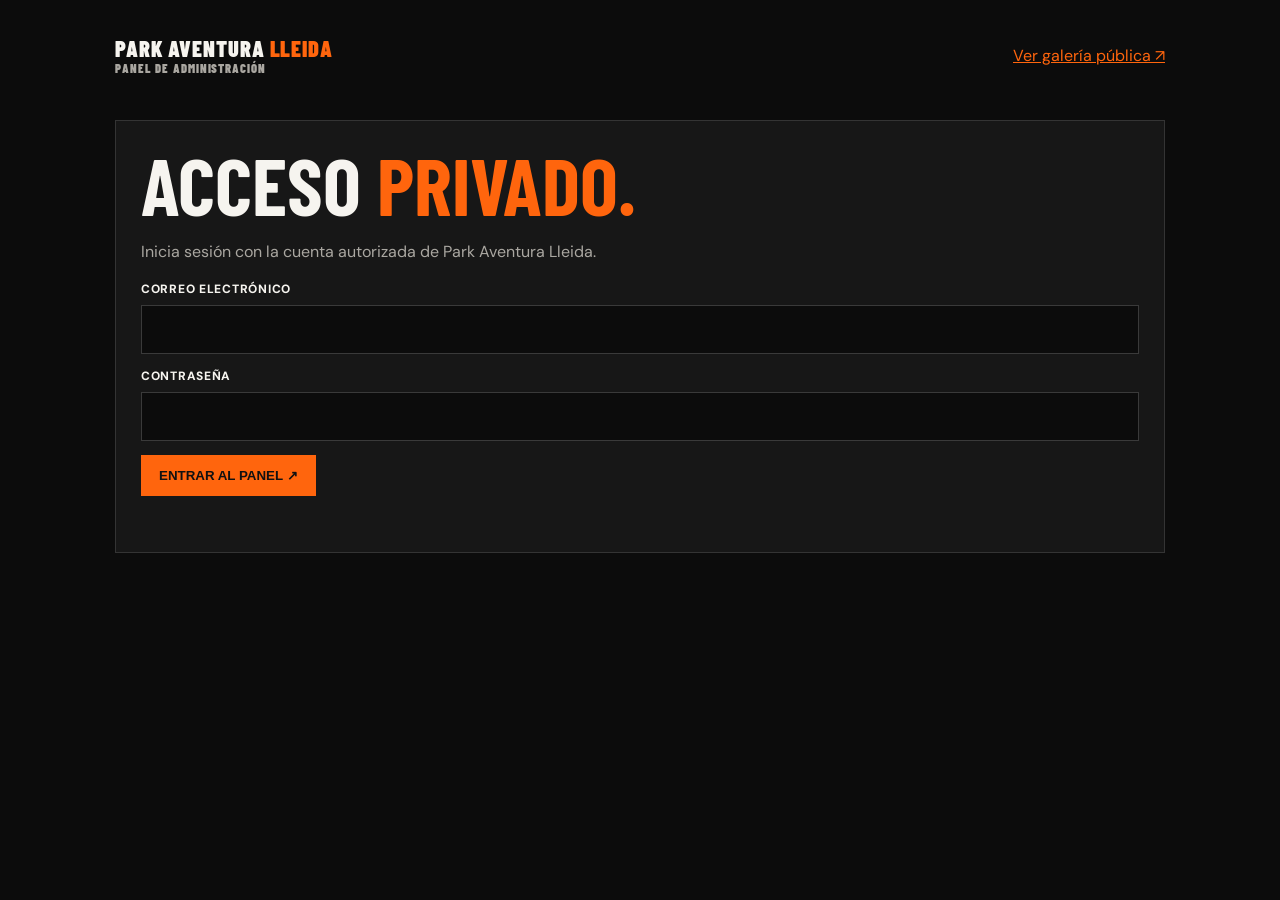
==== admin.html @ 03ae4fe8 "Create secure Park Aventura admin photo panel" ====
<!doctype html>
<html lang="es"><head><meta charset="utf-8"><meta name="viewport" content="width=device-width,initial-scale=1"><meta name="robots" content="noindex,nofollow"><meta name="theme-color" content="#0c0c0c"><title>Administración · Park Aventura Lleida</title><link href="https://fonts.googleapis.com/css2?family=Barlow+Condensed:wght@600;700;800;900&family=DM+Sans:wght@400;500;700;800&display=swap" rel="stylesheet"><style>
:root{color-scheme:dark;--bg:#0c0c0c;--panel:#171717;--orange:#ff650d;--white:#f6f4ef;--muted:#aaa7a1}*{box-sizing:border-box}body{margin:0;background:var(--bg);color:var(--white);font-family:'DM Sans',sans-serif;min-height:100vh}.wrap{width:min(1050px,calc(100% - 32px));margin:auto;padding:35px 0 70px}.top{display:flex;align-items:center;justify-content:space-between;gap:15px;margin-bottom:45px}.brand{font:900 1.4rem 'Barlow Condensed';letter-spacing:.04em}.brand span{color:var(--orange)}a{color:var(--orange)}h1,h2{font-family:'Barlow Condensed';text-transform:uppercase;line-height:.95;margin:0 0 14px}h1{font-size:clamp(3rem,8vw,5rem)}h2{font-size:2.3rem}.muted{color:var(--muted);line-height:1.7}.panel{background:var(--panel);border:1px solid #ffffff20;padding:25px;margin:20px 0}.field{display:grid;gap:8px;margin:14px 0}.field label{font-size:.75rem;font-weight:800;text-transform:uppercase;letter-spacing:.06em}.field input,.field textarea,.field select{width:100%;padding:13px;background:#0c0c0c;border:1px solid #ffffff30;color:white;font:inherit}.field textarea{min-height:80px}.btn{border:0;background:var(--orange);color:#111;font-weight:900;padding:13px 18px;cursor:pointer;text-transform:uppercase}.btn.secondary{background:transparent;border:1px solid #ffffff40;color:white}.btn:disabled{opacity:.5;cursor:wait}.row{display:flex;gap:12px;align-items:center;flex-wrap:wrap}.hidden{display:none!important}.status{margin-top:12px;font-size:.85rem;color:#ffb16f;min-height:1.4em}.grid{display:grid;grid-template-columns:repeat(auto-fill,minmax(210px,1fr));gap:15px}.photo{background:#101010;border:1px solid #ffffff20;overflow:hidden}.photo img{width:100%;height:165px;object-fit:cover;display:block}.photo-body{padding:12px}.photo-body strong{display:block;margin-bottom:8px}.photo-body small{color:var(--muted)}.photo-body button{margin-top:12px}.hint{font-size:.78rem;color:var(--muted)}@media(max-width:600px){.panel{padding:17px}.top{align-items:flex-start}}
</style></head><body><main class="wrap"><header class="top"><div class="brand">PARK AVENTURA <span>LLEIDA</span><div class="hint">PANEL DE ADMINISTRACIÓN</div></div><a href="/galeria">Ver galería pública ↗</a></header>
<section id="loginPanel" class="panel"><h1>Acceso <span style="color:var(--orange)">privado.</span></h1><p class="muted">Inicia sesión con la cuenta autorizada de Park Aventura Lleida.</p><form id="loginForm"><div class="field"><label for="email">Correo electrónico</label><input id="email" type="email" autocomplete="username" required></div><div class="field"><label for="password">Contraseña</label><input id="password" type="password" autocomplete="current-password" required></div><button class="btn" type="submit">Entrar al panel ↗</button></form><div id="loginStatus" class="status" role="status"></div></section>
<section id="adminPanel" class="hidden"><div class="row" style="justify-content:space-between"><div><h1>Gestiona la <span style="color:var(--orange)">galería.</span></h1><p class="muted">Sube imágenes, añade un título y decide si se muestran públicamente.</p></div><button id="logout" class="btn secondary">Cerrar sesión</button></div>
<div class="panel"><h2>Subir nuevas fotos</h2><form id="uploadForm"><div class="field"><label for="photos">Selecciona imágenes (JPG, PNG o WEBP · máximo 10 MB cada una)</label><input id="photos" type="file" accept="image/jpeg,image/png,image/webp" multiple required></div><div class="field"><label for="photoTitle">Título (opcional; se aplica a todas)</label><input id="photoTitle" maxlength="100" placeholder="Ej. Una tarde de paintball"></div><div class="field"><label for="category">Actividad</label><select id="category"><option value="general">General</option><option value="paintball">Paintball</option><option value="laser-tag">Laser Tag</option><option value="realidad-virtual">Realidad virtual</option><option value="humor-amarillo">Humor amarillo</option><option value="cumpleanos">Cumpleaños y grupos</option></select></div><label class="row hint"><input id="published" type="checkbox" checked> Publicar directamente en la galería</label><p class="hint">Formatos permitidos: JPG, PNG y WEBP. Las imágenes se guardan en el almacenamiento del proyecto Park Aventura.</p><button class="btn" type="submit">Subir fotos</button></form><div id="uploadStatus" class="status" role="status"></div></div>
<div class="panel"><div class="row" style="justify-content:space-between"><h2>Fotos guardadas</h2><button id="refresh" class="btn secondary">Actualizar</button></div><div id="photoGrid" class="grid"></div><div id="listStatus" class="status" role="status"></div></div></section>
</main><script type="module">
import { createClient } from 'https://esm.sh/@supabase/supabase-js@2';
import { SUPABASE_URL, SUPABASE_PUBLISHABLE_KEY } from './supabase-config.js';
const db=createClient(SUPABASE_URL,SUPABASE_PUBLISHABLE_KEY);
const $=id=>document.getElementById(id);
function status(id,msg){$(id).textContent=msg}
function publicUrl(path){return db.storage.from('park-gallery').getPublicUrl(path).data.publicUrl}
async function verifyAdmin(){const {data:{session}}=await db.auth.getSession();if(!session)return false;const {data,error}=await db.rpc('is_park_admin');return !error&&data===true}
async function showPanel(){const ok=await verifyAdmin();if(!ok){await db.auth.signOut();$('loginPanel').classList.remove('hidden');$('adminPanel').classList.add('hidden');return} $('loginPanel').classList.add('hidden');$('adminPanel').classList.remove('hidden');await loadPhotos()}
$('loginForm').addEventListener('submit',async e=>{e.preventDefault();status('loginStatus','Comprobando acceso…');const {error}=await db.auth.signInWithPassword({email:$('email').value.trim(),password:$('password').value});if(error){status('loginStatus','No se ha podido iniciar sesión. Comprueba los datos o los permisos de administrador.');return}await showPanel()});
$('logout').addEventListener('click',async()=>{await db.auth.signOut();location.reload()});
async function loadPhotos(){status('listStatus','Cargando fotos…');const {data,error}=await db.from('gallery_photos').select('*').order('created_at',{ascending:false});if(error){status('listStatus','Error al cargar: '+error.message);return}const grid=$('photoGrid');grid.replaceChildren();for(const photo of data){const card=document.createElement('article');card.className='photo';const img=document.createElement('img');img.src=publicUrl(photo.storage_path);img.alt=photo.title||'Foto de Park Aventura';const body=document.createElement('div');body.className='photo-body';const title=document.createElement('strong');title.textContent=photo.title||'Sin título';const meta=document.createElement('small');meta.textContent=photo.category+' · '+(photo.is_published?'Publicada':'Oculta');const row=document.createElement('div');row.className='row';const toggle=document.createElement('button');toggle.className='btn secondary';toggle.textContent=photo.is_published?'Ocultar':'Publicar';toggle.addEventListener('click',async()=>{toggle.disabled=true;const {error}=await db.from('gallery_photos').update({is_published:!photo.is_published}).eq('id',photo.id);if(error)alert(error.message);await loadPhotos()});const del=document.createElement('button');del.className='btn secondary';del.textContent='Eliminar';del.addEventListener('click',async()=>{if(!confirm('¿Eliminar esta foto definitivamente?'))return;del.disabled=true;const a=await db.from('gallery_photos').delete().eq('id',photo.id);if(a.error){alert(a.error.message);del.disabled=false;return}const b=await db.storage.from('park-gallery').remove([photo.storage_path]);if(b.error)alert('La foto se quitó de la galería, pero no se pudo borrar el archivo: '+b.error.message);await loadPhotos()});row.append(toggle,del);body.append(title,meta,row);card.append(img,body);grid.append(card)}status('listStatus',data.length?data.length+' foto(s) en el panel.':'Todavía no hay fotos.')}
$('uploadForm').addEventListener('submit',async e=>{e.preventDefault();const files=[...$('photos').files];if(!files.length)return;const btn=e.submitter;btn.disabled=true;let done=0;for(const file of files){if(file.size>10*1024*1024){status('uploadStatus',file.name+' supera los 10 MB.');continue}const ext=file.name.split('.').pop().toLowerCase();const path=crypto.randomUUID()+'.'+ext;const up=await db.storage.from('park-gallery').upload(path,file,{cacheControl:'3600',upsert:false,contentType:file.type});if(up.error){status('uploadStatus','Error al subir '+file.name+': '+up.error.message);continue}const ins=await db.from('gallery_photos').insert({title:$('photoTitle').value.trim(),category:$('category').value,storage_path:path,is_published:$('published').checked});if(ins.error){await db.storage.from('park-gallery').remove([path]);status('uploadStatus','Archivo subido pero no se pudo guardar: '+ins.error.message);continue}done++}status('uploadStatus','Subida completada: '+done+' de '+files.length+' foto(s).');$('uploadForm').reset();$('published').checked=true;btn.disabled=false;await loadPhotos()});
$('refresh').addEventListener('click',loadPhotos);db.auth.onAuthStateChange((_event,session)=>{if(!session){$('adminPanel').classList.add('hidden');$('loginPanel').classList.remove('hidden')}});showPanel();
</script></body></html>
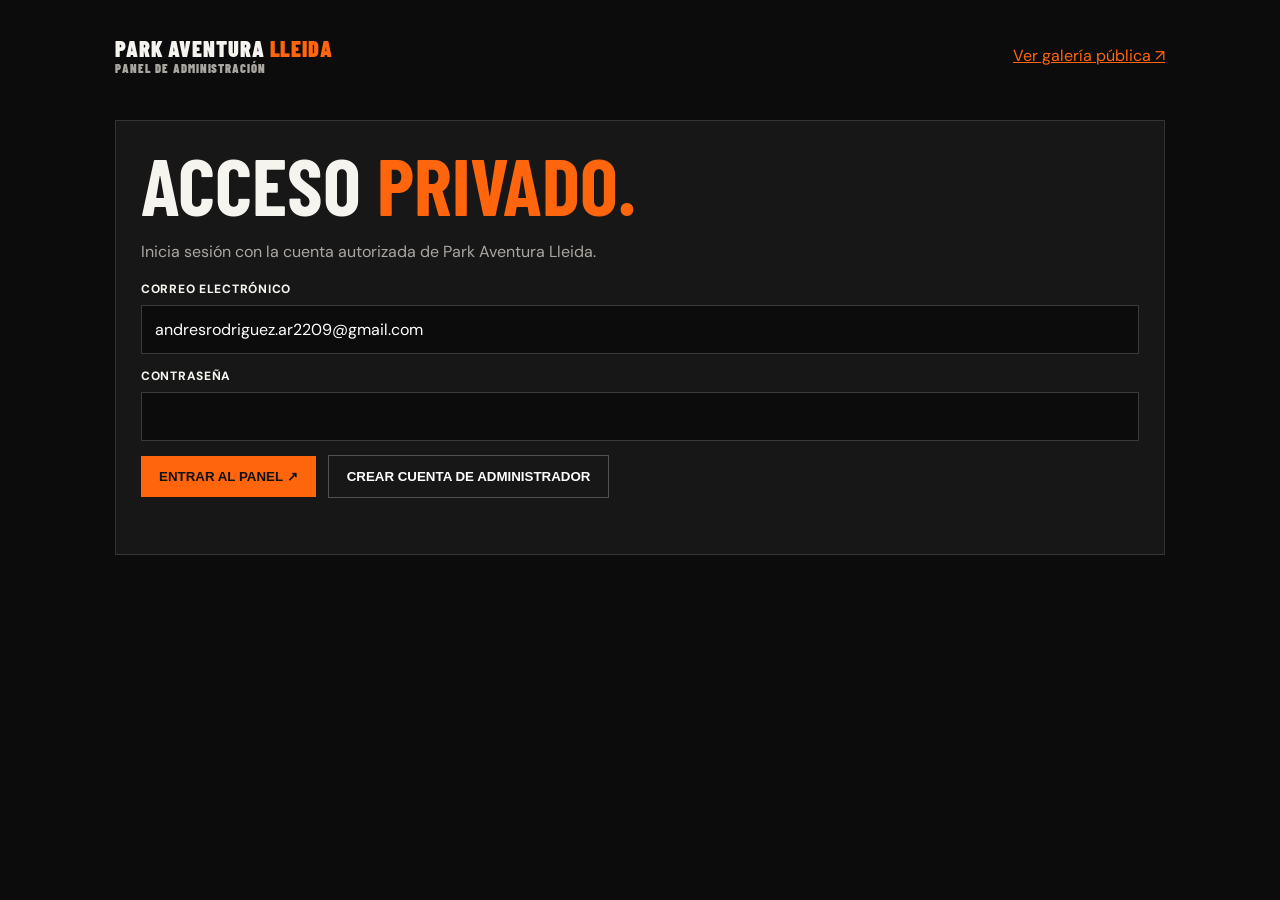
==== commit b417aa38: "Allow the authorized admin to create their account" ====
--- a/admin.html
+++ b/admin.html
@@ -2,7 +2,7 @@
 <html lang="es"><head><meta charset="utf-8"><meta name="viewport" content="width=device-width,initial-scale=1"><meta name="robots" content="noindex,nofollow"><meta name="theme-color" content="#0c0c0c"><title>Administración · Park Aventura Lleida</title><link href="https://fonts.googleapis.com/css2?family=Barlow+Condensed:wght@600;700;800;900&family=DM+Sans:wght@400;500;700;800&display=swap" rel="stylesheet"><style>
 :root{color-scheme:dark;--bg:#0c0c0c;--panel:#171717;--orange:#ff650d;--white:#f6f4ef;--muted:#aaa7a1}*{box-sizing:border-box}body{margin:0;background:var(--bg);color:var(--white);font-family:'DM Sans',sans-serif;min-height:100vh}.wrap{width:min(1050px,calc(100% - 32px));margin:auto;padding:35px 0 70px}.top{display:flex;align-items:center;justify-content:space-between;gap:15px;margin-bottom:45px}.brand{font:900 1.4rem 'Barlow Condensed';letter-spacing:.04em}.brand span{color:var(--orange)}a{color:var(--orange)}h1,h2{font-family:'Barlow Condensed';text-transform:uppercase;line-height:.95;margin:0 0 14px}h1{font-size:clamp(3rem,8vw,5rem)}h2{font-size:2.3rem}.muted{color:var(--muted);line-height:1.7}.panel{background:var(--panel);border:1px solid #ffffff20;padding:25px;margin:20px 0}.field{display:grid;gap:8px;margin:14px 0}.field label{font-size:.75rem;font-weight:800;text-transform:uppercase;letter-spacing:.06em}.field input,.field textarea,.field select{width:100%;padding:13px;background:#0c0c0c;border:1px solid #ffffff30;color:white;font:inherit}.field textarea{min-height:80px}.btn{border:0;background:var(--orange);color:#111;font-weight:900;padding:13px 18px;cursor:pointer;text-transform:uppercase}.btn.secondary{background:transparent;border:1px solid #ffffff40;color:white}.btn:disabled{opacity:.5;cursor:wait}.row{display:flex;gap:12px;align-items:center;flex-wrap:wrap}.hidden{display:none!important}.status{margin-top:12px;font-size:.85rem;color:#ffb16f;min-height:1.4em}.grid{display:grid;grid-template-columns:repeat(auto-fill,minmax(210px,1fr));gap:15px}.photo{background:#101010;border:1px solid #ffffff20;overflow:hidden}.photo img{width:100%;height:165px;object-fit:cover;display:block}.photo-body{padding:12px}.photo-body strong{display:block;margin-bottom:8px}.photo-body small{color:var(--muted)}.photo-body button{margin-top:12px}.hint{font-size:.78rem;color:var(--muted)}@media(max-width:600px){.panel{padding:17px}.top{align-items:flex-start}}
 </style></head><body><main class="wrap"><header class="top"><div class="brand">PARK AVENTURA <span>LLEIDA</span><div class="hint">PANEL DE ADMINISTRACIÓN</div></div><a href="/galeria">Ver galería pública ↗</a></header>
-<section id="loginPanel" class="panel"><h1>Acceso <span style="color:var(--orange)">privado.</span></h1><p class="muted">Inicia sesión con la cuenta autorizada de Park Aventura Lleida.</p><form id="loginForm"><div class="field"><label for="email">Correo electrónico</label><input id="email" type="email" autocomplete="username" required></div><div class="field"><label for="password">Contraseña</label><input id="password" type="password" autocomplete="current-password" required></div><button class="btn" type="submit">Entrar al panel ↗</button></form><div id="loginStatus" class="status" role="status"></div></section>
+<section id="loginPanel" class="panel"><h1>Acceso <span style="color:var(--orange)">privado.</span></h1><p class="muted">Inicia sesión con la cuenta autorizada de Park Aventura Lleida.</p><form id="loginForm"><div class="field"><label for="email">Correo electrónico</label><input id="email" type="email" autocomplete="username" value="andresrodriguez.ar2209@gmail.com" required></div><div class="field"><label for="password">Contraseña</label><input id="password" type="password" autocomplete="current-password" required></div><div class="row"><button class="btn" type="submit">Entrar al panel ↗</button><button id="createAccount" class="btn secondary" type="button">Crear cuenta de administrador</button></div></form><div id="loginStatus" class="status" role="status"></div></section>
 <section id="adminPanel" class="hidden"><div class="row" style="justify-content:space-between"><div><h1>Gestiona la <span style="color:var(--orange)">galería.</span></h1><p class="muted">Sube imágenes, añade un título y decide si se muestran públicamente.</p></div><button id="logout" class="btn secondary">Cerrar sesión</button></div>
 <div class="panel"><h2>Subir nuevas fotos</h2><form id="uploadForm"><div class="field"><label for="photos">Selecciona imágenes (JPG, PNG o WEBP · máximo 10 MB cada una)</label><input id="photos" type="file" accept="image/jpeg,image/png,image/webp" multiple required></div><div class="field"><label for="photoTitle">Título (opcional; se aplica a todas)</label><input id="photoTitle" maxlength="100" placeholder="Ej. Una tarde de paintball"></div><div class="field"><label for="category">Actividad</label><select id="category"><option value="general">General</option><option value="paintball">Paintball</option><option value="laser-tag">Laser Tag</option><option value="realidad-virtual">Realidad virtual</option><option value="humor-amarillo">Humor amarillo</option><option value="cumpleanos">Cumpleaños y grupos</option></select></div><label class="row hint"><input id="published" type="checkbox" checked> Publicar directamente en la galería</label><p class="hint">Formatos permitidos: JPG, PNG y WEBP. Las imágenes se guardan en el almacenamiento del proyecto Park Aventura.</p><button class="btn" type="submit">Subir fotos</button></form><div id="uploadStatus" class="status" role="status"></div></div>
 <div class="panel"><div class="row" style="justify-content:space-between"><h2>Fotos guardadas</h2><button id="refresh" class="btn secondary">Actualizar</button></div><div id="photoGrid" class="grid"></div><div id="listStatus" class="status" role="status"></div></div></section>
@@ -16,6 +16,7 @@
 async function verifyAdmin(){const {data:{session}}=await db.auth.getSession();if(!session)return false;const {data,error}=await db.rpc('is_park_admin');return !error&&data===true}
 async function showPanel(){const ok=await verifyAdmin();if(!ok){await db.auth.signOut();$('loginPanel').classList.remove('hidden');$('adminPanel').classList.add('hidden');return} $('loginPanel').classList.add('hidden');$('adminPanel').classList.remove('hidden');await loadPhotos()}
 $('loginForm').addEventListener('submit',async e=>{e.preventDefault();status('loginStatus','Comprobando acceso…');const {error}=await db.auth.signInWithPassword({email:$('email').value.trim(),password:$('password').value});if(error){status('loginStatus','No se ha podido iniciar sesión. Comprueba los datos o los permisos de administrador.');return}await showPanel()});
+$('createAccount').addEventListener('click',async()=>{const email=$('email').value.trim().toLowerCase(),password=$('password').value;if(email!=='andresrodriguez.ar2209@gmail.com'){status('loginStatus','Solo está autorizado el correo administrador indicado.');return}if(password.length<10){status('loginStatus','Crea una contraseña de al menos 10 caracteres.');return}status('loginStatus','Creando la cuenta…');const {data,error}=await db.auth.signUp({email,password});if(error){status('loginStatus',error.message);return}status('loginStatus',data.session?'Cuenta creada. Ya puedes entrar.':'Cuenta creada. Revisa tu correo para confirmar la dirección y después inicia sesión.');if(data.session)await showPanel()});
 $('logout').addEventListener('click',async()=>{await db.auth.signOut();location.reload()});
 async function loadPhotos(){status('listStatus','Cargando fotos…');const {data,error}=await db.from('gallery_photos').select('*').order('created_at',{ascending:false});if(error){status('listStatus','Error al cargar: '+error.message);return}const grid=$('photoGrid');grid.replaceChildren();for(const photo of data){const card=document.createElement('article');card.className='photo';const img=document.createElement('img');img.src=publicUrl(photo.storage_path);img.alt=photo.title||'Foto de Park Aventura';const body=document.createElement('div');body.className='photo-body';const title=document.createElement('strong');title.textContent=photo.title||'Sin título';const meta=document.createElement('small');meta.textContent=photo.category+' · '+(photo.is_published?'Publicada':'Oculta');const row=document.createElement('div');row.className='row';const toggle=document.createElement('button');toggle.className='btn secondary';toggle.textContent=photo.is_published?'Ocultar':'Publicar';toggle.addEventListener('click',async()=>{toggle.disabled=true;const {error}=await db.from('gallery_photos').update({is_published:!photo.is_published}).eq('id',photo.id);if(error)alert(error.message);await loadPhotos()});const del=document.createElement('button');del.className='btn secondary';del.textContent='Eliminar';del.addEventListener('click',async()=>{if(!confirm('¿Eliminar esta foto definitivamente?'))return;del.disabled=true;const a=await db.from('gallery_photos').delete().eq('id',photo.id);if(a.error){alert(a.error.message);del.disabled=false;return}const b=await db.storage.from('park-gallery').remove([photo.storage_path]);if(b.error)alert('La foto se quitó de la galería, pero no se pudo borrar el archivo: '+b.error.message);await loadPhotos()});row.append(toggle,del);body.append(title,meta,row);card.append(img,body);grid.append(card)}status('listStatus',data.length?data.length+' foto(s) en el panel.':'Todavía no hay fotos.')}
 $('uploadForm').addEventListener('submit',async e=>{e.preventDefault();const files=[...$('photos').files];if(!files.length)return;const btn=e.submitter;btn.disabled=true;let done=0;for(const file of files){if(file.size>10*1024*1024){status('uploadStatus',file.name+' supera los 10 MB.');continue}const ext=file.name.split('.').pop().toLowerCase();const path=crypto.randomUUID()+'.'+ext;const up=await db.storage.from('park-gallery').upload(path,file,{cacheControl:'3600',upsert:false,contentType:file.type});if(up.error){status('uploadStatus','Error al subir '+file.name+': '+up.error.message);continue}const ins=await db.from('gallery_photos').insert({title:$('photoTitle').value.trim(),category:$('category').value,storage_path:path,is_published:$('published').checked});if(ins.error){await db.storage.from('park-gallery').remove([path]);status('uploadStatus','Archivo subido pero no se pudo guardar: '+ins.error.message);continue}done++}status('uploadStatus','Subida completada: '+done+' de '+files.length+' foto(s).');$('uploadForm').reset();$('published').checked=true;btn.disabled=false;await loadPhotos()});
